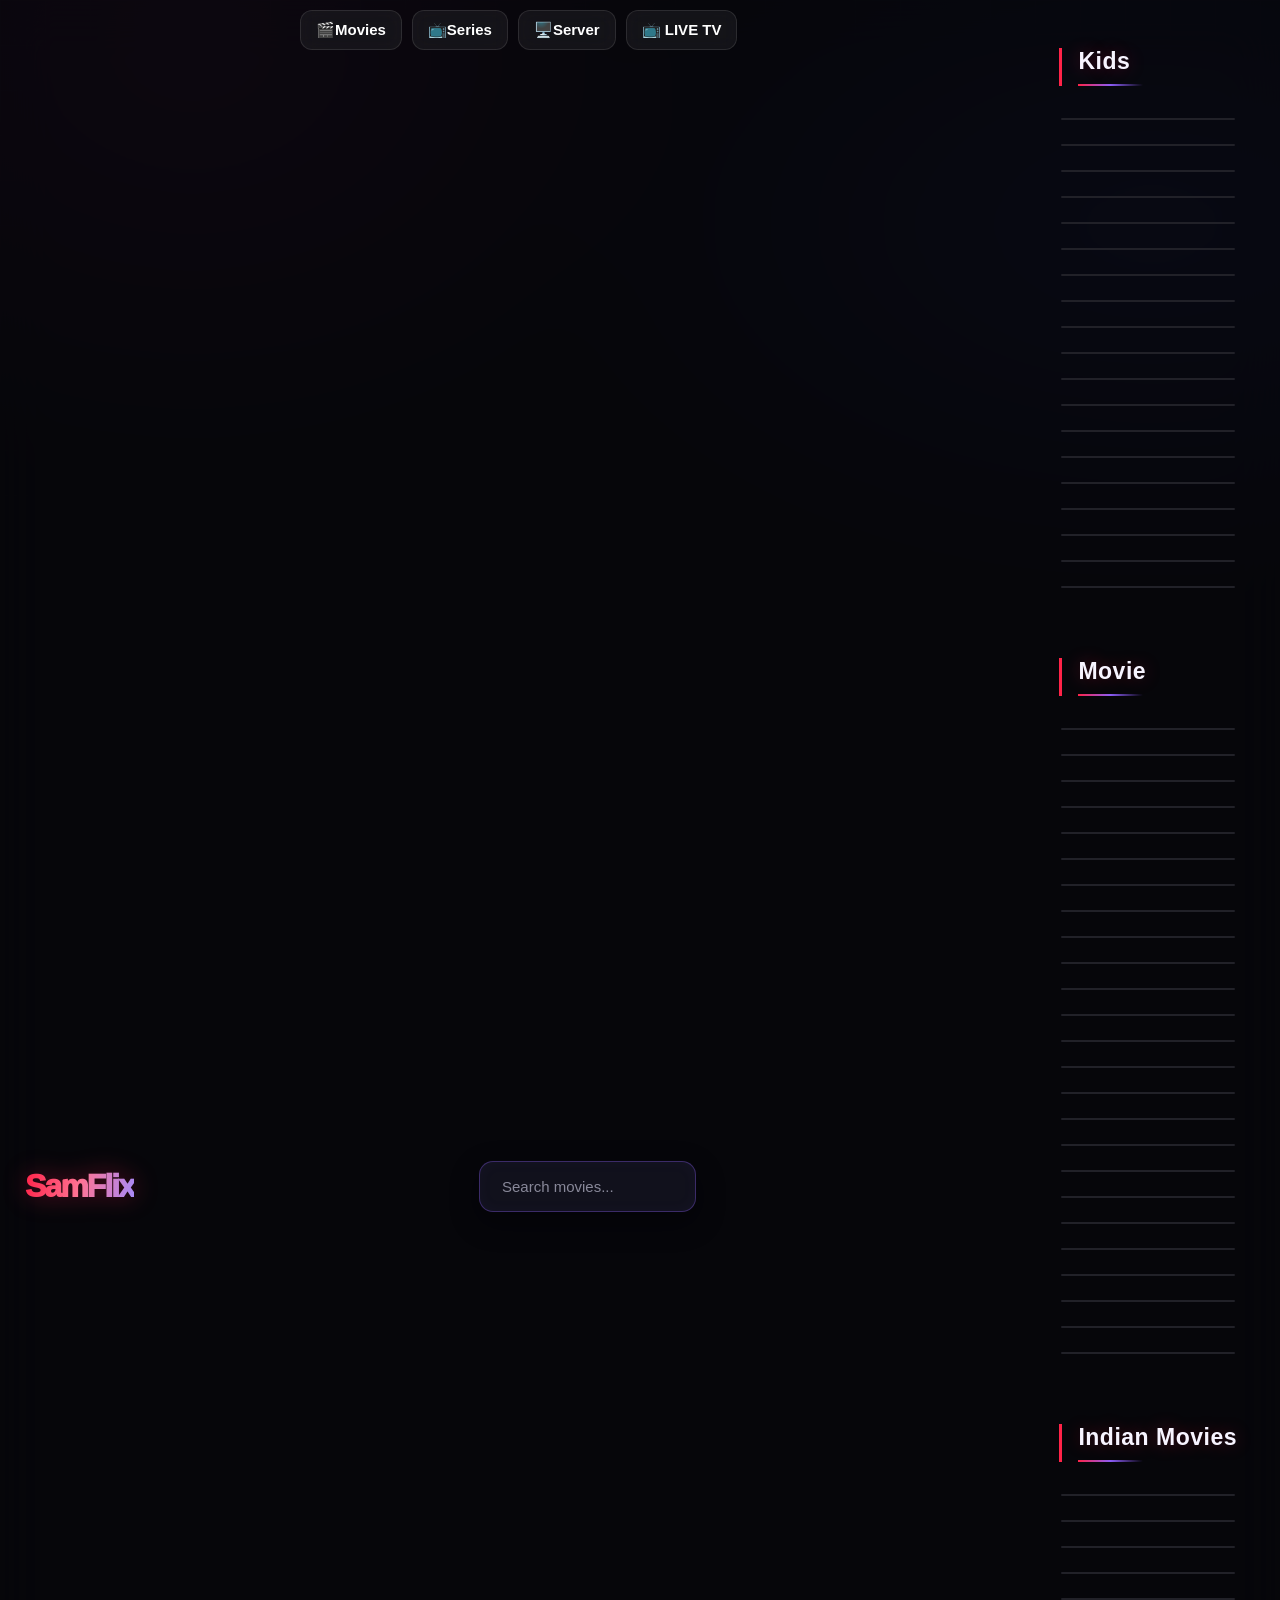
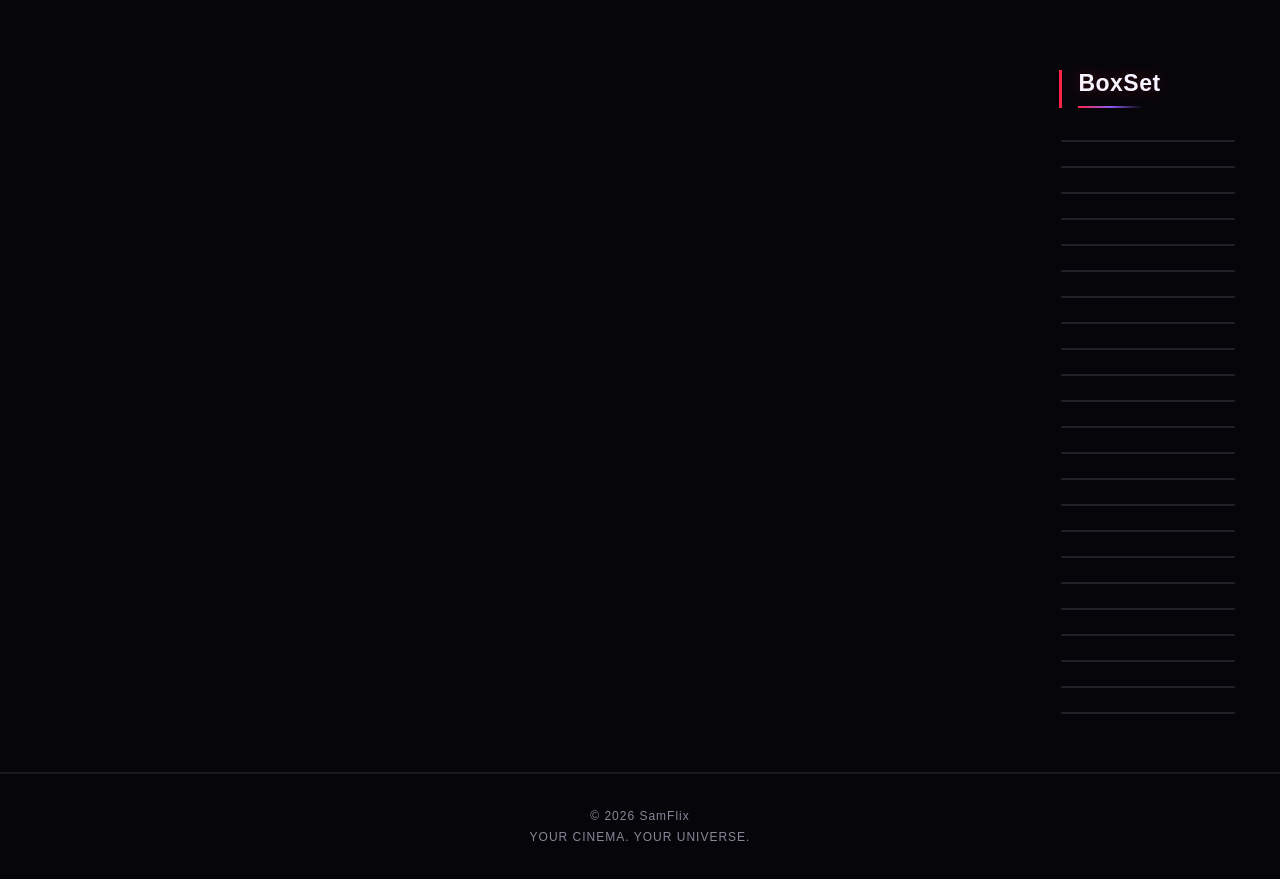
==== index.html @ 702080a3 "Update index.html" ====
<!DOCTYPE html>
<html lang="en">
<head>
    <meta charset="UTF-8">
    <meta name="viewport" content="width=device-width, initial-scale=1.0"> 

    <meta name="theme-color" content="#07070b">
    <meta name="description" content="SamFlix - Your cinematic entertainment experience.">

    <title>SamFlix | Cinema Nexus</title>

    <link rel="icon" type="image/svg+xml" href="favicon.svg">
    <link rel="stylesheet" href="style02.css">
  <script src="https://cdn.jsdelivr.net/npm/hls.js@latest"></script>
</head>

<body>

   <div class="navbar">
    <div class="logo">SamFlix</div>

        <div class="nav-links">

  <a href="https://isa-flix.github.io/samflix/" 
     title="Main SamFlix"
     >
     🎬Movies
  </a>

  <a href="https://isa-flix.github.io/samflix/newsam/" 
     title="NewSam">
     📺Series 
</a>  
            <a href="https://isa-flix.github.io/samflix/Oldsam/" 
           title="Server Stream">
           🖥️Server 
        </a>

            <a href="https://isa-flix.github.io/samflix/LiveTV/" 
           title="Live TV">
           📺 LIVE TV 
        </a>


    </div>

    

        <!-- SEARCH -->
        <section class="search-box" aria-label="Movie search">

            <input
                type="search"
                id="search"
                placeholder="Search movies..."
                autocomplete="off"
                aria-label="Search movies"
            >

        </section>


        <!-- MOVIE COLLECTIONS -->
        <section id="mainContainer" aria-label="Movie collections">

        </section>
</div>
    </main>


    <!-- VIDEO PLAYER -->
    <div id="player" role="dialog" aria-label="Video player" aria-modal="true">

        <button
            id="closeBtn"
            type="button"
            onclick="closePlayer()"
            aria-label="Close video player">
            ✖
        </button>

        <video
            id="videoPlayer"
            controls
            playsinline
            preload="metadata"
            style="display:none;">
        </video>

        <iframe
            id="frame"
            style="display:none;"
            allowfullscreen
            allow="autoplay; encrypted-media; picture-in-picture"
            referrerpolicy="strict-origin-when-cross-origin"
            title="Movie player">
        </iframe>

    </div>


    <!-- FOOTER -->
    <footer class="site-footer">
        <p>© <span id="footerYear">2026</span> SamFlix</p>
        <p>YOUR CINEMA. YOUR UNIVERSE.</p>
    </footer>


    <!-- JAVASCRIPT -->
    <script src="movies.js"></script>
    <script src="app.js"></script>

    <script>
        document.getElementById("footerYear").textContent =
            new Date().getFullYear();
    </script>

</body>
</html>
---- style02.css ----
/* ==========================================
   SAMFLIX // CINEMA NEXUS
   A distinctive futuristic cinema experience
========================================== */

:root {
    --void: #07070b;
    --panel: #101018;
    --red: #ff2348;
    --purple: #8b5cf6;
    --cyan: #35e5ff;
    --white: #f7f4ff;
    --muted: #888899;
}

* {
    box-sizing: border-box;
}

html {
    scroll-behavior: smooth;
}

body {
    margin: 0;
    font-family: Arial, sans-serif;
    color: var(--white);
    background:
        radial-gradient(ellipse at 15% 5%, #35102c 0%, transparent 35%),
        radial-gradient(ellipse at 90% 25%, #151d43 0%, transparent 38%),
        var(--void);
    background-attachment: fixed;
    min-height: 100vh;
    overflow-x: hidden;
}

/* AMBIENT BACKGROUND */

body::before {
    content: "";
    position: fixed;
    inset: 0;
    pointer-events: none;
    z-index: -1;

    background-image:
        linear-gradient(rgba(255,255,255,.018) 1px, transparent 1px),
        linear-gradient(90deg, rgba(255,255,255,.018) 1px, transparent 1px);

    background-size: 45px 45px;

    mask-image: linear-gradient(
        to bottom,
        black,
        transparent 85%
    );
}

/* NAVBAR */

.navbar {
    display: flex;
    justify-content: space-between;
    align-items: center;

    padding: 18px 25px;

    position: sticky;
    top: 0;
    z-index: 900;

    background: rgba(7,7,11,.85);

    backdrop-filter: blur(25px);
    -webkit-backdrop-filter: blur(25px);

    border-bottom: 1px solid rgba(255,255,255,.08);
}

/* LOGO */

.logo {
    font-size: 32px;
    font-weight: 1000;
    letter-spacing: -2px;

    background: linear-gradient(
        100deg,
        #ff2348,
        #ff7394,
        #a78bfa
    );

    background-clip: text;
    -webkit-background-clip: text;
    -webkit-text-fill-color: transparent;

    filter: drop-shadow(0 0 12px rgba(255,35,72,.35));

    cursor: pointer;
    transition: .3s;
}

.logo:hover {
    filter: drop-shadow(0 0 22px var(--red));
}

/* NAVIGATION BUTTONS */

.nav-links {
    position: fixed;
    top: 10px;
    left: 300px;

    display: flex;
    flex-wrap: wrap;
    gap: 10px;

    z-index: 9999;
}

.nav-links a {
    display: inline-flex;
    justify-content: center;
    align-items: center;

    padding: 10px 15px;

    background: rgba(255,255,255,.06);
    color: white;

    text-decoration: none;
    border-radius: 12px;

    border: 1px solid rgba(255,255,255,.1);

    font-size: 15px;
    font-weight: bold;

    backdrop-filter: blur(10px);

    transition: .3s ease;
}

.nav-links a:hover {
    background: linear-gradient(
        120deg,
        var(--red),
        var(--purple)
    );

    border-color: transparent;

    transform: translateY(-3px);

    box-shadow: 0 0 22px rgba(255,35,72,.4);
}


/* SEARCH */

.search-box {
    display: flex;
    justify-content: center;
    padding: 30px 15px;
}

.search-box input {
    width: min(480px, 92%);
    padding: 16px 22px;

    color: white;
    font-size: 15px;

    background: rgba(20,20,32,.85);

    border: 1px solid rgba(139,92,246,.35);
    border-radius: 14px;

    outline: none;

    box-shadow:
        0 10px 30px rgba(0,0,0,.3),
        inset 0 0 15px rgba(139,92,246,.04);

    transition: .3s ease;
}

.search-box input::placeholder {
    color: #888899;
}

.search-box input:focus {
    width: min(520px, 96%);

    border-color: var(--cyan);

    box-shadow:
        0 0 0 3px rgba(53,229,255,.08),
        0 0 30px rgba(53,229,255,.15);
}

/* SECTION HEADINGS */

h2 {
    position: relative;

    margin: 30px 18px 20px;
    padding-left: 16px;

    font-size: 23px;
    font-weight: 900;
    letter-spacing: .5px;

    border-left: 3px solid var(--red);

    text-shadow: 0 0 18px rgba(255,35,72,.3);
}

h2::after {
    content: "";
    display: block;

    width: 65px;
    height: 2px;

    margin-top: 9px;

    background: linear-gradient(
        90deg,
        var(--red),
        var(--purple),
        transparent
    );
}

/* MOVIE GRID */

.grid {
    display: grid;

    grid-template-columns:
        repeat(auto-fill, minmax(155px, 1fr));

    gap: 24px;

    padding: 12px 20px 40px;
}

/* MOVIE CARD */

.movie {
    position: relative;
    overflow: hidden;

    cursor: pointer;

    border-radius: 14px;

    background: var(--panel);

    border: 1px solid rgba(255,255,255,.07);

    transform: translateY(0);

    transition:
        transform .4s cubic-bezier(.2,.8,.2,1),
        border-color .4s,
        box-shadow .4s;
}

/* POSTER */

.movie img {
    display: block;

    width: 100%;
    aspect-ratio: 2 / 3;

    object-fit: cover;

    border-radius: 13px;

    transition:
        transform .6s cubic-bezier(.2,.8,.2,1),
        filter .4s;
}

/* CARD TITLE */

.movie .title {
    position: absolute;
    bottom: 0;
    left: 0;

    width: 100%;

    padding: 35px 9px 13px;

    font-size: 13px;
    font-weight: 800;
    text-align: center;

    color: white;

    background: linear-gradient(
        transparent,
        rgba(5,5,12,.98)
    );

    border-radius: 0 0 13px 13px;

    z-index: 2;
}

/* NEON HOVER */

.movie:hover {
    transform: translateY(-10px) scale(1.035);

    border-color: rgba(255,35,72,.8);

    box-shadow:
        0 0 0 1px rgba(255,35,72,.2),
        0 15px 35px rgba(255,35,72,.16),
        0 0 30px rgba(139,92,246,.12);
}

.movie:hover img {
    transform: scale(1.09);
    filter: saturate(1.2) brightness(1.08);
}

/* PLAYER */

#player {
    position: fixed;
    inset: 0;

    display: none;
    align-items: center;
    justify-content: center;

    z-index: 9999;

    background: rgba(4,4,9,.97);

    backdrop-filter: blur(20px);

    overflow: hidden;
}

#player::before {
    content: "";

    position: absolute;
    inset: 0;

    pointer-events: none;

    background:
        radial-gradient(
            ellipse at center,
            rgba(139,92,246,.12),
            transparent 65%
        );
}

#player video,
#player iframe {
    position: relative;

    width: 92%;
    height: 88%;

    border: 1px solid rgba(139,92,246,.3);
    border-radius: 16px;

    background: black;

    box-shadow:
        0 0 45px rgba(139,92,246,.12),
        0 0 80px rgba(255,35,72,.08);
}

/* CLOSE BUTTON */

#closeBtn {
    position: fixed;
    top: 18px;
    right: 22px;

    z-index: 10000;

    width: 48px;
    height: 48px;

    color: white;
    font-size: 23px;

    background: rgba(255,35,72,.15);

    border: 1px solid rgba(255,35,72,.5);
    border-radius: 14px;

    cursor: pointer;

    transition: .3s;
}

#closeBtn:hover {
    background: var(--red);

    transform: rotate(90deg);

    box-shadow: 0 0 25px rgba(255,35,72,.5);
}

/* LOADER */

.loader {
    width: 55px;
    height: 55px;

    border: 3px solid rgba(255,255,255,.1);
    border-top-color: var(--red);
    border-right-color: var(--purple);

    border-radius: 50%;

    animation: nexusSpin .8s linear infinite;
}

@keyframes nexusSpin {
    to {
        transform: rotate(360deg);
    }
}

/* MOVIE ENTRANCE */

@keyframes nexusEnter {
    from {
        opacity: 0;
        transform: translateY(20px) scale(.97);
    }

    to {
        opacity: 1;
        transform: translateY(0) scale(1);
    }
}

.movie {
    animation: nexusEnter .5s ease both;
}

/* MOBILE */

@media (max-width: 600px) {

    .navbar {
        padding: 13px 10px;
    }

    .logo {
        font-size: 24px;
    }

    .grid {
        grid-template-columns: repeat(2, minmax(0, 1fr));
        gap: 13px;
        padding: 10px 12px 30px;
    }

    h2 {
        font-size: 19px;
        margin: 23px 12px 15px;
    }

    .movie .title {
        font-size: 12px;
        padding: 25px 5px 10px;
    }

    .search-box {
        padding: 20px 10px;
    }

    #player video,
    #player iframe {
        width: 100%;
        height: 100%;
        border-radius: 0;
    }

    #closeBtn {
        width: 42px;
        height: 42px;
        top: 10px;
        right: 10px;
    }
}

/* TABLET */

@media (min-width: 601px) and (max-width: 950px) {
    .grid {
        grid-template-columns: repeat(4, minmax(0, 1fr));
    }
}

/* LARGE DISPLAY */

@media (min-width: 1400px) {
    .grid {
        grid-template-columns: repeat(7, minmax(0, 1fr));
    }
}

/* ACCESSIBILITY */

@media (prefers-reduced-motion: reduce) {
    *,
    *::before,
    *::after {
        animation-duration: .01ms !important;
        transition-duration: .01ms !important;
        scroll-behavior: auto !important;
    }
}


.site-footer {
    padding: 28px 15px;
    text-align: center;
    color: #888899;
    font-size: 12px;
    letter-spacing: 1px;
    border-top: 1px solid rgba(255,255,255,.08);
    background: rgba(7,7,11,.8);
}

.site-footer p {
    margin: 7px 0;
}

@media(max-width:600px) {

/* ==========================================
   MOVIE INFORMATION MODAL
========================================== */

.movie-info-modal {
    position: fixed;
    inset: 0;
    z-index: 10001;

    display: flex;
    align-items: center;
    justify-content: center;

    padding: 20px;

    background: rgba(0,0,0,.88);
    backdrop-filter: blur(15px);
}

.movie-info-content {
    position: relative;

    width: min(500px, 100%);
    padding: 35px;

    background: #101018;
    border: 1px solid rgba(139,92,246,.4);
    border-radius: 18px;

    box-shadow: 0 0 45px rgba(139,92,246,.2);
}

.movie-info-content h2 {
    margin: 10px 0 20px;
}

.movie-info-content p {
    color: #ccc;
    line-height: 1.8;
}

.movie-info-close {
    position: absolute;
    top: 12px;
    right: 12px;

    width: 38px;
    height: 38px;

    color: white;
    background: rgba(255,35,72,.2);
    border: 1px solid rgba(255,35,72,.5);
    border-radius: 9px;

    cursor: pointer;
}

.movie-info-close:hover {
    background: var(--red);
}

.movie-info-content .watch-btn {
    padding: 13px 22px;
    color: white;
    border-radius: 9px;
    cursor: pointer;
}

.back-btn {
    margin: 15px 20px;
    padding: 12px 20px;

    color: white;
    background: linear-gradient(120deg,#ff2348,#8b5cf6);

    border: none;
    border-radius: 9px;

    cursor: pointer;
    font-weight: bold;
}

.empty-message {
    padding: 35px 20px;
    text-align: center;
    color: var(--muted);
}

.player-error {
    position: relative;
    z-index: 2;
    color: white;
    padding: 25px;
    text-align: center;
}

.movie:focus-visible,
button:focus-visible {
    outline: 2px solid var(--cyan);
    outline-offset: 4px;
}

/* Movie cards should work well with keyboard navigation */
.movie:focus-visible {
    outline: 2px solid var(--cyan);
    outline-offset: 4px;
}

/* Prevent iframe/video overflow */
#player video,
#player iframe {
    max-width: 100%;
    max-height: 100%;
}

/* Prevent background scrolling while player is open */
body:has(#player[style*="display: flex"]) {
    overflow: hidden;
}

/* Better empty search result spacing */
.empty-message {
    min-height: 120px;
    display: flex;
    align-items: center;
    justify-content: center;
}

/* SamFlix Upgrade styles — append to the END of style02.css */
.sam-section { margin: 30px 0 42px; }
.sam-section > h2 { display:flex; align-items:center; gap:12px; margin:0 0 16px; font-size:clamp(1.1rem,2vw,1.55rem); }
.sam-count { display:inline-flex; align-items:center; justify-content:center; min-width:24px; padding:3px 8px; border:1px solid rgba(255,255,255,.12); border-radius:99px; color:#a9a9b6; font-size:.72rem; font-weight:600; }
.sam-row { position:relative; }
.sam-rail { display:flex; gap:16px; overflow-x:auto; padding:6px 4px 18px; scroll-snap-type:x mandatory; scrollbar-width:thin; scrollbar-color:#444 transparent; }
.sam-card { position:relative; overflow:hidden; cursor:pointer; isolation:isolate; outline:none; }
.sam-card.sam-compact { flex:0 0 clamp(145px,17vw,220px); scroll-snap-align:start; }
.sam-card img { display:block; width:100%; aspect-ratio:2/3; object-fit:cover; background:#1b1b24; transition:transform .35s ease,filter .35s ease; }
.sam-card:hover img,.sam-card:focus-visible img { transform:scale(1.045); filter:brightness(.78); }
.sam-card:focus-visible { outline:2px solid #00e5ff; outline-offset:3px; }
.sam-card-caption { padding:10px 4px 4px; }
.sam-card-title { font-weight:700; line-height:1.35; }
.sam-card-caption small { display:block; margin-top:4px; color:#a5a5b2; }
.sam-fav { position:absolute; top:10px; right:10px; width:36px; height:36px; border:1px solid rgba(255,255,255,.22); border-radius:50%; color:white; background:rgba(10,10,16,.75); backdrop-filter:blur(12px); font-size:19px; cursor:pointer; }
.sam-fav:hover { background:#e50914; }
.sam-progress { position:absolute; left:0; right:0; bottom:0; height:4px; background:rgba(255,255,255,.24); }
.sam-progress span { display:block; height:100%; background:#e50914; }
.sam-grid { display:grid; grid-template-columns:repeat(auto-fill,minmax(150px,1fr)); gap:22px 16px; }
.sam-empty { grid-column:1/-1; padding:38px 12px; color:#aaa; text-align:center; }
.sam-nav-action { margin-left:14px; border:1px solid rgba(255,255,255,.16); border-radius:999px; padding:9px 15px; color:#fff; background:rgba(255,255,255,.06); font:inherit; cursor:pointer; }
.sam-nav-action:hover { border-color:#e50914; background:rgba(229,9,20,.15); }
.sam-modal { position:fixed; z-index:10020; inset:0; display:grid; place-items:center; padding:20px; background:rgba(0,0,0,.78); backdrop-filter:blur(9px); }
.sam-modal-panel { position:relative; width:min(760px,100%); overflow:hidden; border:1px solid rgba(255,255,255,.1); border-radius:20px; background:#14141d; box-shadow:0 25px 90px #0009; }
.sam-modal-backdrop { min-height:260px; background-position:center 25%; background-size:cover; background-color:#20202b; }
.sam-modal-content { padding:26px clamp(20px,5vw,42px) 36px; }
.sam-modal-content h2 { margin:0 0 10px; font-size:clamp(1.7rem,5vw,2.7rem); }
.sam-modal-content p { color:#c3c3cd; line-height:1.65; }
.sam-modal-meta { color:#9292a2!important; font-size:.9rem; }
.sam-modal-close { position:absolute; z-index:2; top:14px; right:14px; width:42px; height:42px; border:0; border-radius:50%; color:#fff; background:#09090dcc; font-size:28px; cursor:pointer; }
.sam-modal-actions { display:flex; flex-wrap:wrap; gap:12px; margin-top:22px; }
.sam-primary,.sam-secondary { border:0; border-radius:8px; padding:12px 20px; font:inherit; font-weight:700; cursor:pointer; }
.sam-primary { color:#fff; background:#e50914; }
.sam-primary:hover { background:#b80710; }
.sam-secondary { color:#fff; background:#343440; }
.sam-toast { position:fixed; z-index:10040; bottom:26px; left:50%; transform:translate(-50%,20px); padding:12px 20px; border:1px solid #ffffff24; border-radius:999px; color:#fff; background:#24242e; box-shadow:0 10px 35px #0008; opacity:0; pointer-events:none; transition:opacity .2s,transform .2s; }
.sam-toast.is-visible { opacity:1; transform:translate(-50%,0); }
.sam-player-message { position:absolute; z-index:3; left:50%; top:50%; transform:translate(-50%,-50%); max-width:80%; padding:15px 20px; border-radius:12px; color:#fff; background:#171720; text-align:center; }
body.sam-modal-open,body.sam-player-open { overflow:hidden; }
#player video,#player iframe { max-width:100%; max-height:100%; }
@media(max-width:650px) {
  .sam-card.sam-compact { flex-basis:140px; }
  .sam-grid { grid-template-columns:repeat(2,minmax(0,1fr)); gap:16px 12px; }
  .sam-nav-action { margin:8px 0 0; }
  .sam-modal-backdrop { min-height:190px; }
  .sam-modal-content { padding:22px 20px 28px; }
}
@media(prefers-reduced-motion:reduce) {
  .sam-card img,.sam-toast { transition:none; }
}
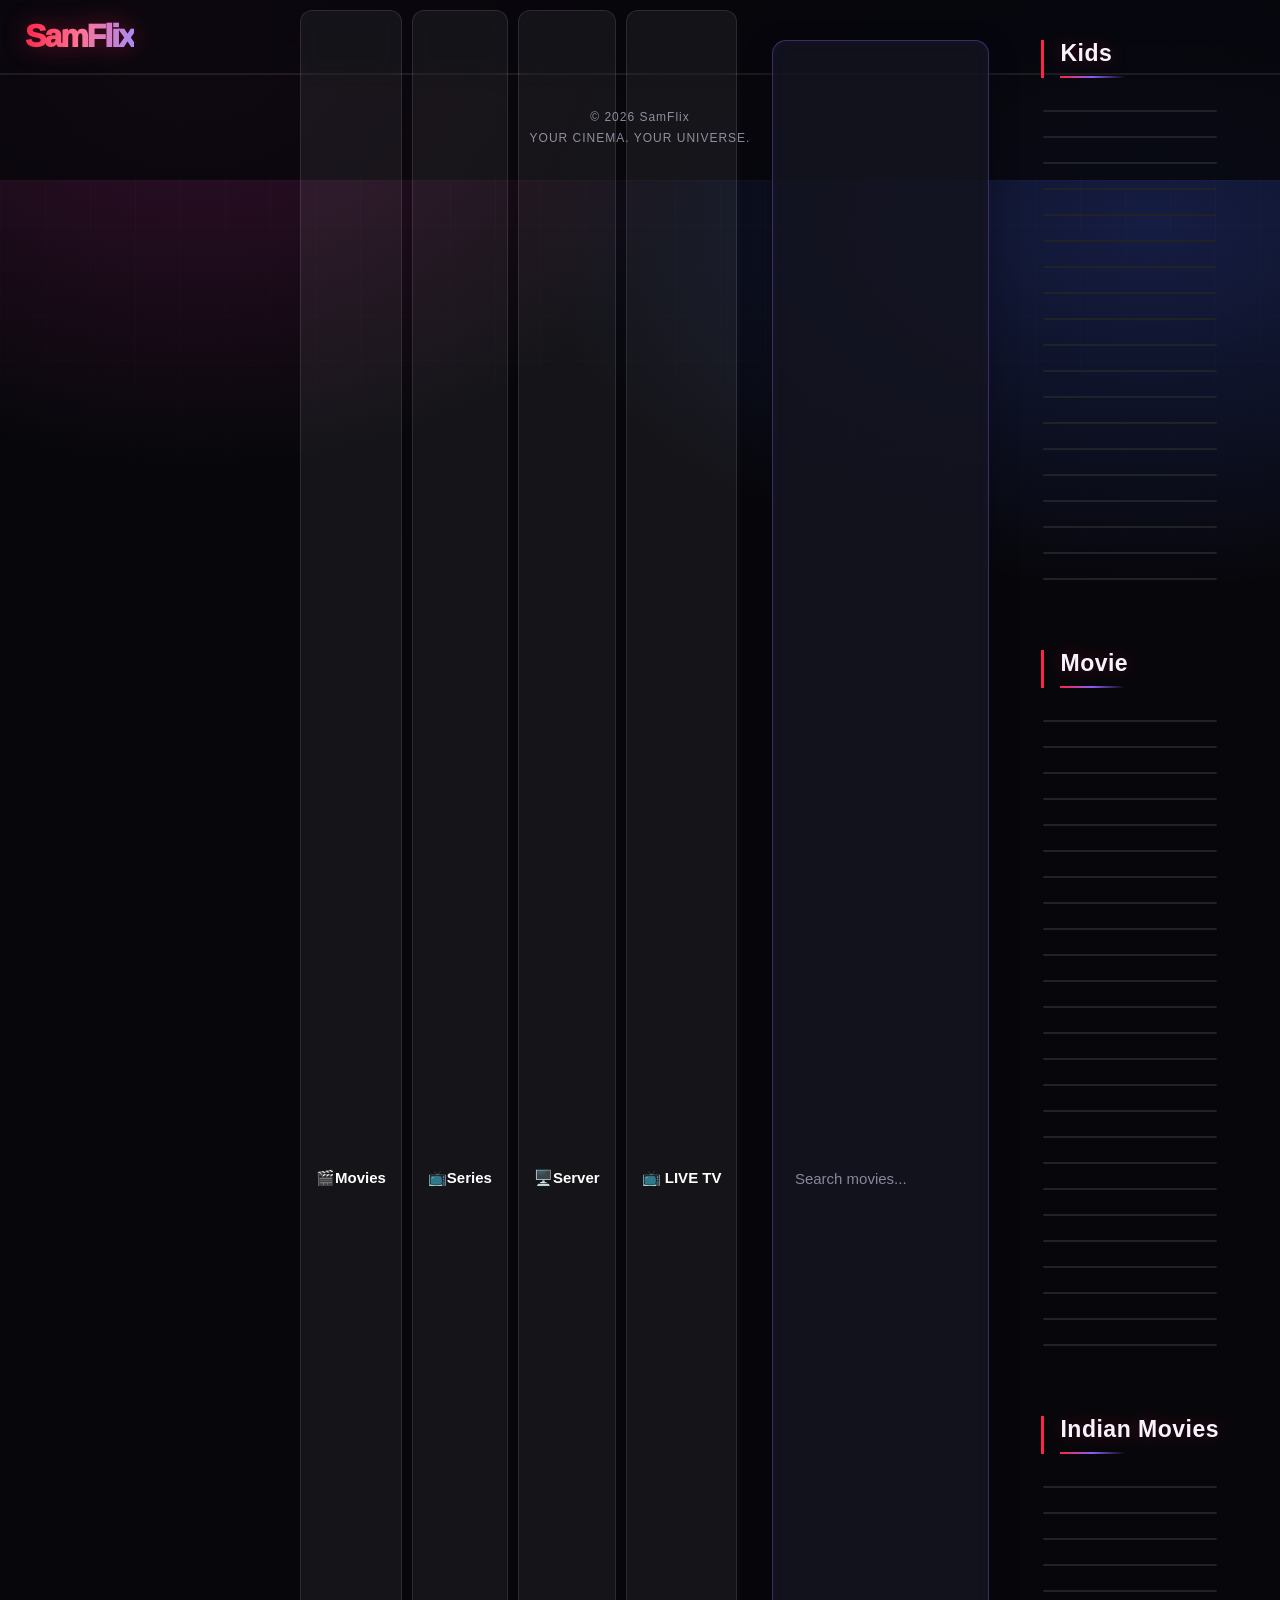
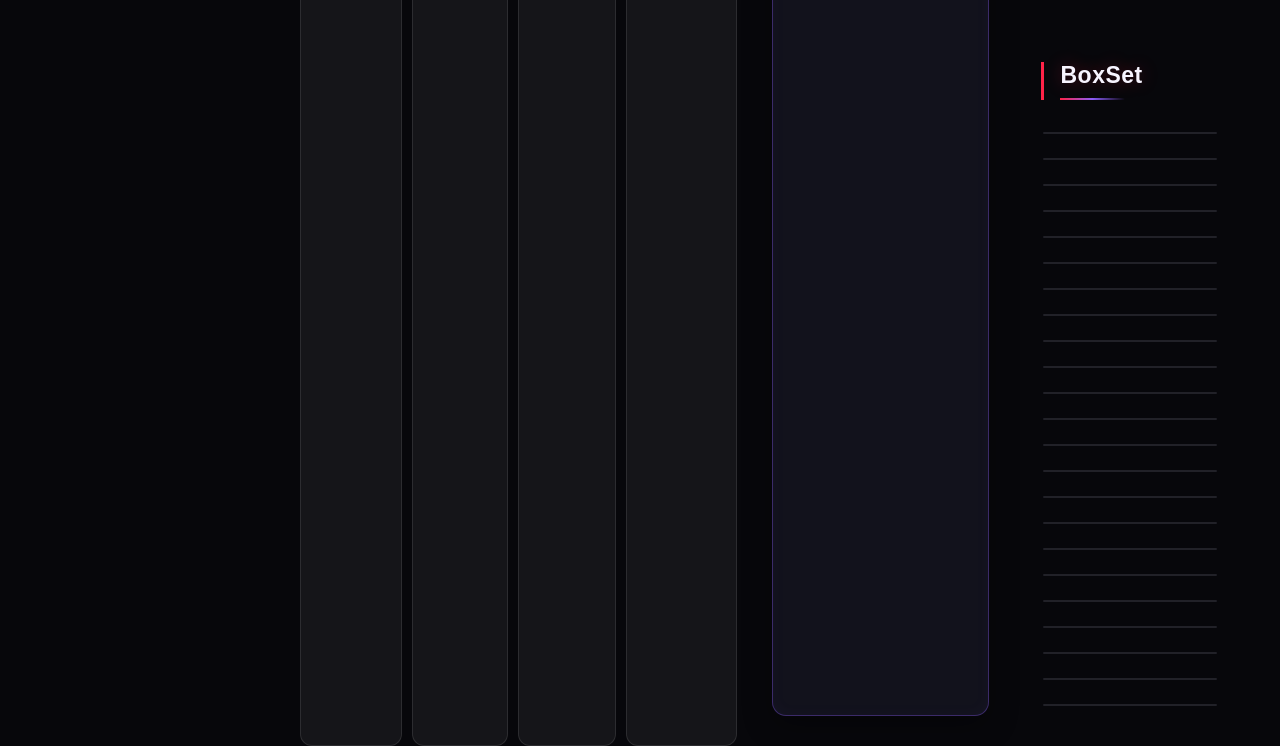
==== commit b4ec18df: "Update index.html" ====
--- a/index.html
+++ b/index.html
@@ -43,7 +43,7 @@
         </a>
 
 
-    </div>
+    
 
     
 
@@ -65,7 +65,7 @@
         <section id="mainContainer" aria-label="Movie collections">
 
         </section>
-</div>
+</div></div>
     </main>
 
 
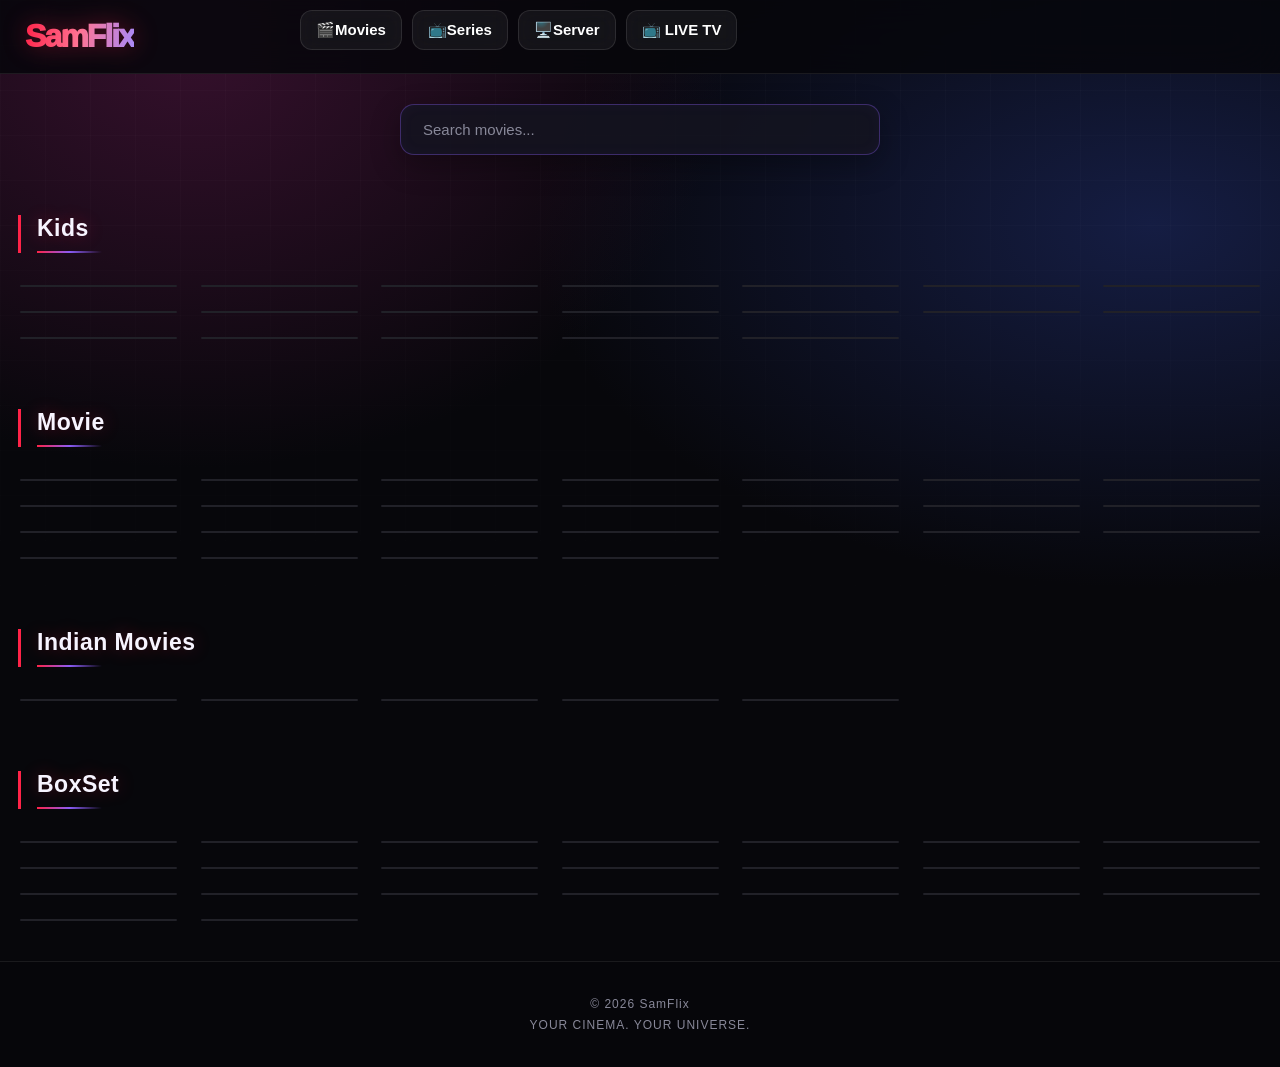
==== commit 5f03be8d: "Update index.html" ====
--- a/index.html
+++ b/index.html
@@ -43,7 +43,7 @@
         </a>
 
 
-    
+        </div></div>    
 
     
 
@@ -65,7 +65,7 @@
         <section id="mainContainer" aria-label="Movie collections">
 
         </section>
-</div></div>
+
     </main>
 
 
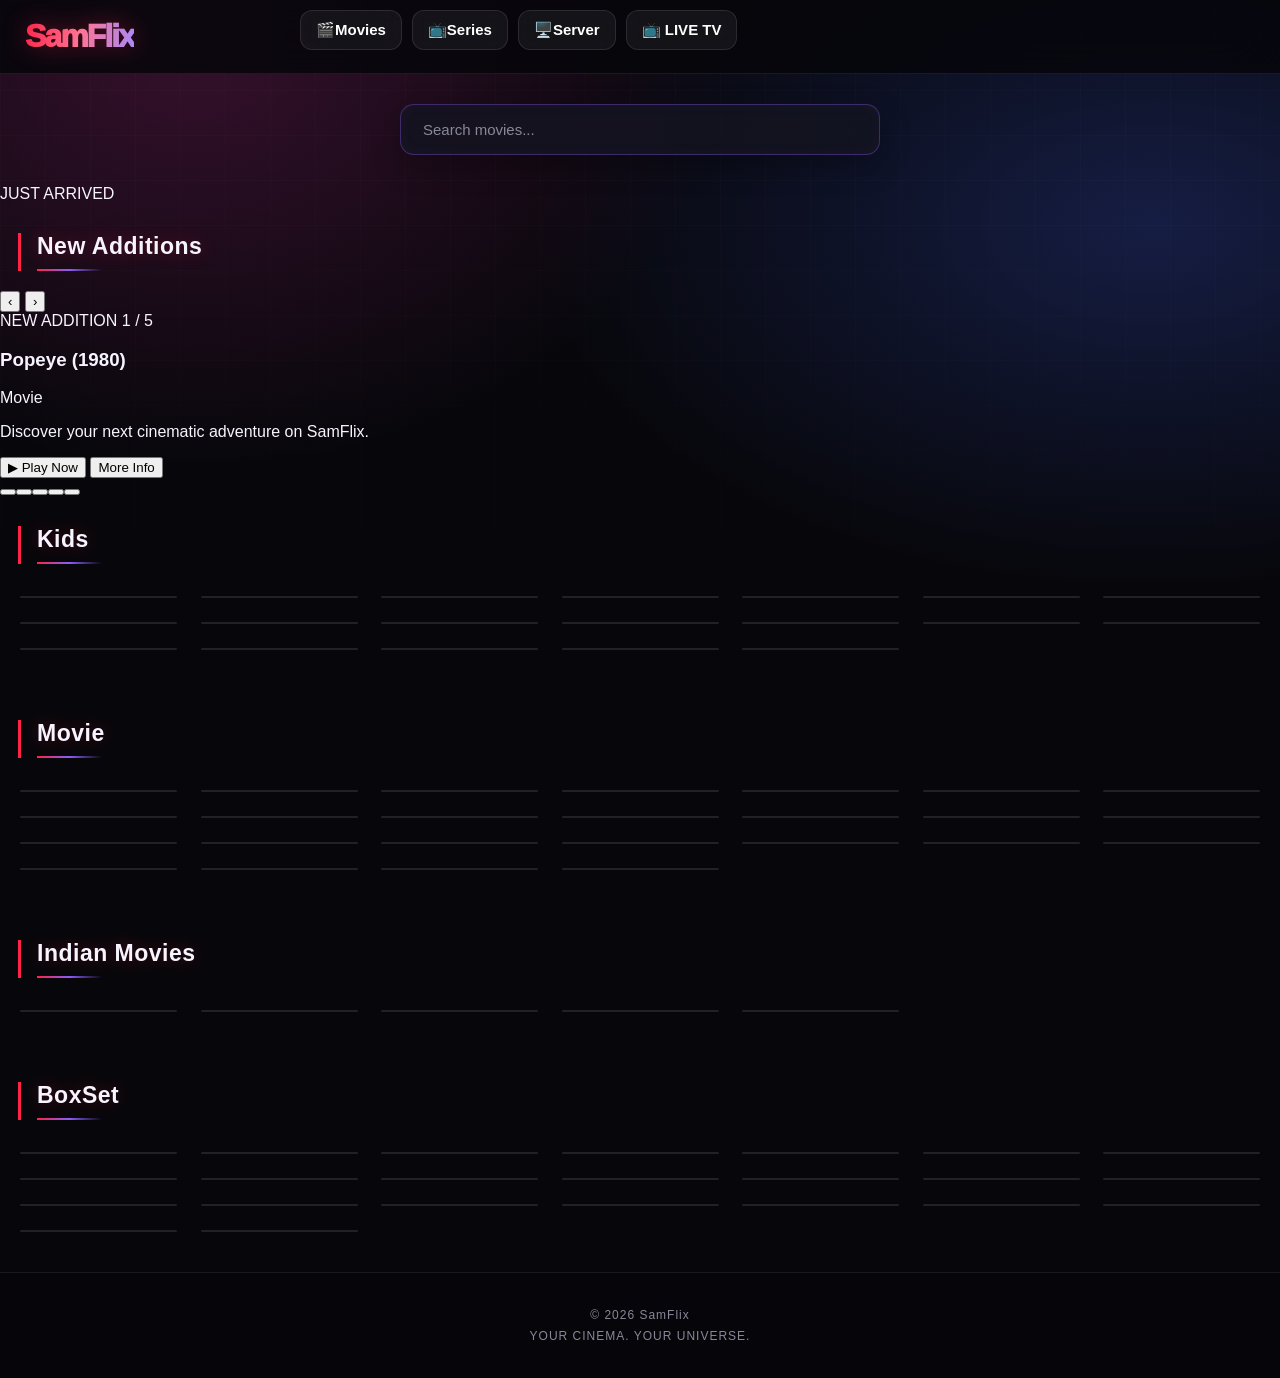
==== commit 9bd9e791: "Update index.html" ====
--- a/index.html
+++ b/index.html
@@ -109,7 +109,7 @@
 
     <!-- JAVASCRIPT -->
     <script src="movies.js"></script>
-    <script src="app.js"></script>
+    <script src="app2.js"></script>
 
     <script>
         document.getElementById("footerYear").textContent =
--- a/style02.css
+++ b/style02.css
@@ -726,3 +726,170 @@
 @media(prefers-reduced-motion:reduce) {
   .sam-card img,.sam-toast { transition:none; }
 }
+   /* ---------------- NEW ADDITIONS CAROUSEL ---------------- */
+
+.new-additions {
+    position: relative;
+    margin: 25px 0 40px;
+    padding: 0 4%;
+    color: #fff;
+}
+
+.new-additions-heading {
+    display: flex;
+    align-items: center;
+    justify-content: space-between;
+    margin-bottom: 16px;
+}
+
+.new-additions-heading h2 {
+    margin: 5px 0;
+    font-size: clamp(24px, 3vw, 36px);
+}
+
+.new-additions-label {
+    color: #e50914;
+    font-size: 12px;
+    font-weight: 800;
+    letter-spacing: 3px;
+}
+
+.new-additions-controls {
+    display: flex;
+    gap: 10px;
+}
+
+.new-additions-controls button {
+    width: 42px;
+    height: 42px;
+    border: 1px solid #444;
+    border-radius: 50%;
+    background: #15151b;
+    color: white;
+    font-size: 28px;
+    cursor: pointer;
+    transition: 0.2s;
+}
+
+.new-additions-controls button:hover {
+    background: #e50914;
+    border-color: #e50914;
+}
+
+.addition-stage {
+    position: relative;
+    min-height: 390px;
+    overflow: hidden;
+    border-radius: 18px;
+    background: #111;
+    display: flex;
+    align-items: center;
+}
+
+.addition-backdrop {
+    position: absolute;
+    inset: 0;
+    background-size: cover;
+    background-position: center 25%;
+    opacity: 0.65;
+    transition: background-image 0.3s ease;
+}
+
+.addition-content {
+    position: relative;
+    z-index: 2;
+    width: min(650px, 90%);
+    padding: 45px;
+}
+
+.addition-number {
+    color: #e50914;
+    font-size: 12px;
+    font-weight: 800;
+    letter-spacing: 2px;
+}
+
+.addition-title {
+    margin: 12px 0;
+    font-size: clamp(30px, 5vw, 58px);
+    font-weight: 900;
+    line-height: 1.05;
+}
+
+.addition-meta {
+    color: #ddd;
+    font-size: 14px;
+}
+
+.addition-description {
+    max-width: 550px;
+    color: #ccc;
+    line-height: 1.6;
+    display: -webkit-box;
+    -webkit-line-clamp: 3;
+    -webkit-box-orient: vertical;
+    overflow: hidden;
+}
+
+.addition-buttons {
+    display: flex;
+    flex-wrap: wrap;
+    gap: 12px;
+    margin-top: 22px;
+}
+
+.addition-buttons button {
+    padding: 13px 22px;
+    border: 0;
+    border-radius: 7px;
+    font-weight: 700;
+    cursor: pointer;
+}
+
+.addition-play {
+    background: #e50914;
+    color: white;
+}
+
+.addition-info {
+    background: rgba(255,255,255,0.15);
+    color: white;
+    backdrop-filter: blur(8px);
+}
+
+.addition-dots {
+    display: flex;
+    justify-content: center;
+    gap: 8px;
+    margin-top: 15px;
+}
+
+.addition-dot {
+    width: 9px;
+    height: 9px;
+    padding: 0;
+    border: 0;
+    border-radius: 50%;
+    background: #555;
+    cursor: pointer;
+}
+
+.addition-dot.active {
+    width: 25px;
+    border-radius: 10px;
+    background: #e50914;
+}
+
+@media (max-width: 600px) {
+    .addition-stage {
+        min-height: 350px;
+    }
+
+    .addition-content {
+        padding: 25px;
+    }
+
+    .addition-description {
+        font-size: 14px;
+    }
+}
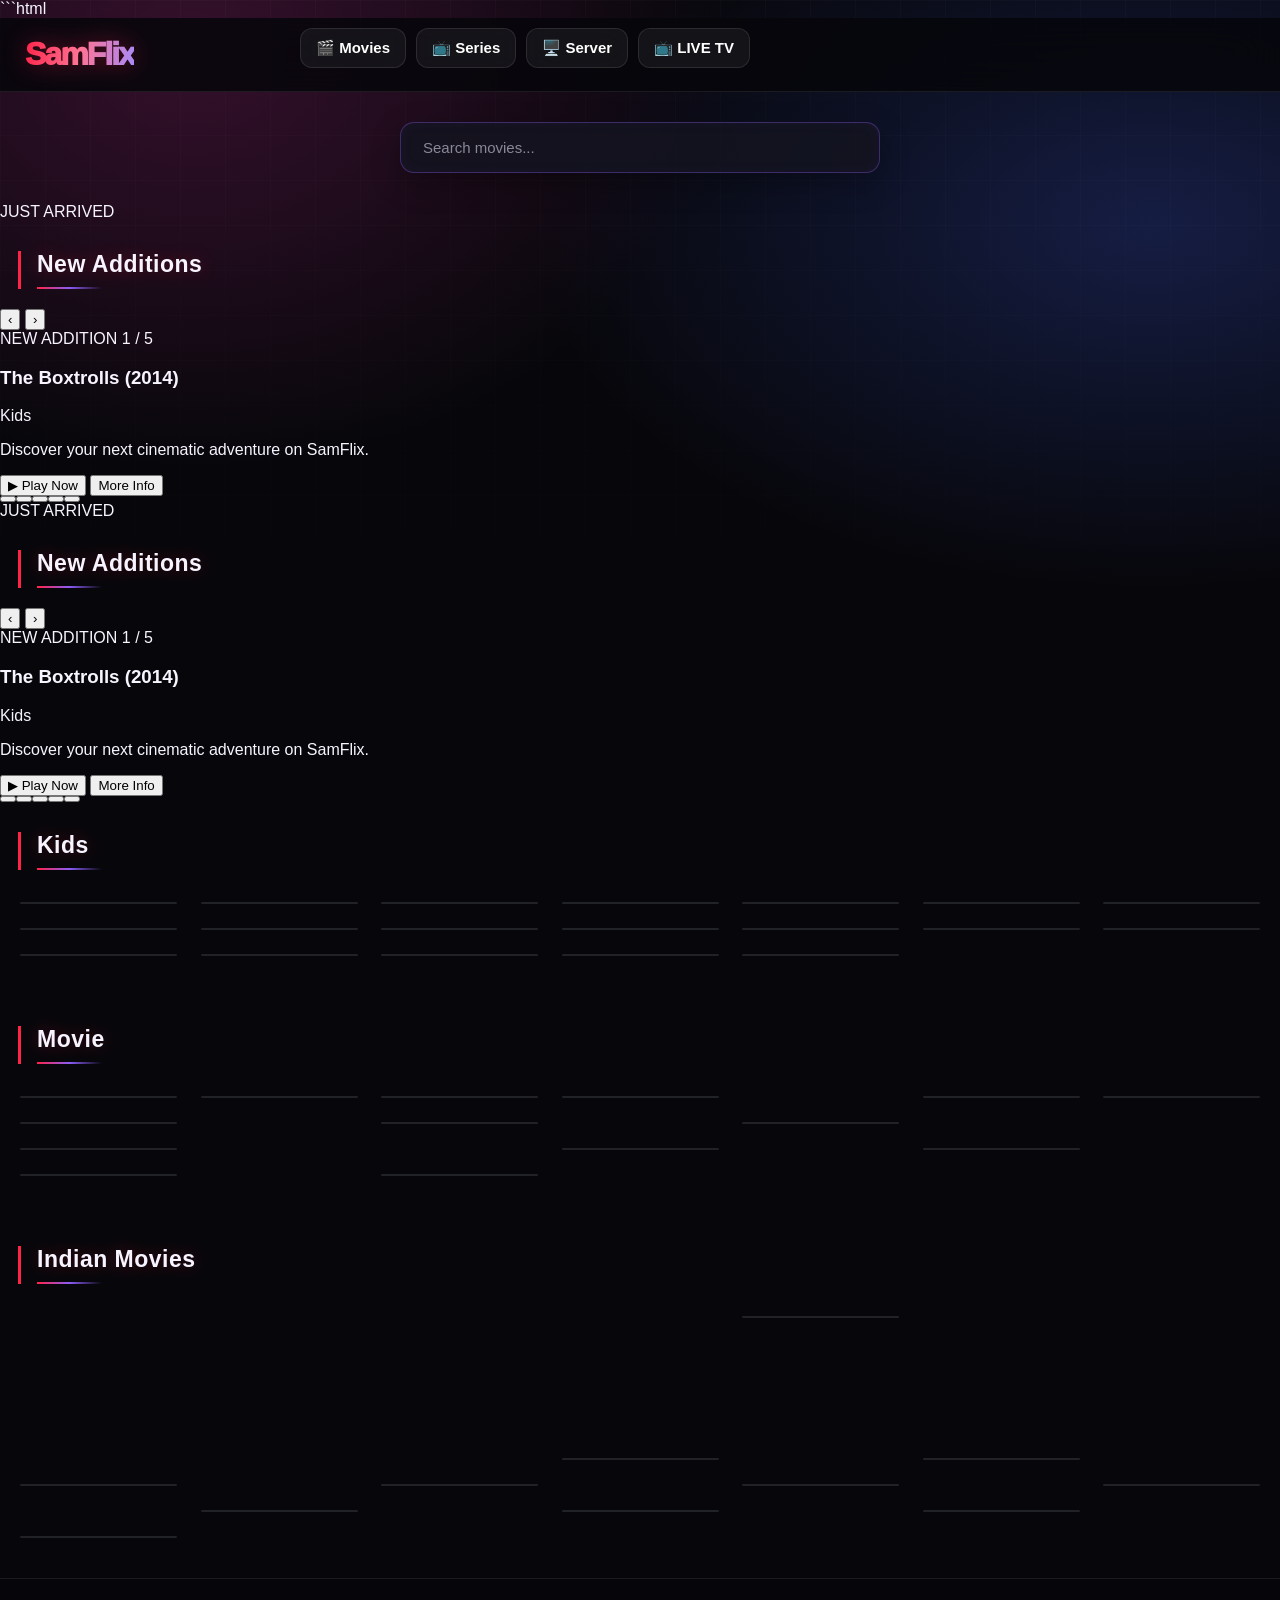
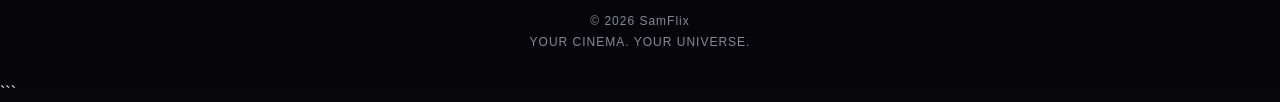
==== commit 7edbfe77: "Update index.html" ====
--- a/index.html
+++ b/index.html
@@ -1,9 +1,9 @@
-
+```html
 <!DOCTYPE html>
 <html lang="en">
 <head>
     <meta charset="UTF-8">
-    <meta name="viewport" content="width=device-width, initial-scale=1.0"> 
+    <meta name="viewport" content="width=device-width, initial-scale=1.0">
 
     <meta name="theme-color" content="#07070b">
     <meta name="description" content="SamFlix - Your cinematic entertainment experience.">
@@ -12,44 +12,45 @@
 
     <link rel="icon" type="image/svg+xml" href="favicon.svg">
     <link rel="stylesheet" href="style02.css">
-  <script src="https://cdn.jsdelivr.net/npm/hls.js@latest"></script>
+
+    <!-- HLS Streaming Support -->
+    <script src="https://cdn.jsdelivr.net/npm/hls.js@latest"></script>
 </head>
 
 <body>
 
-   <div class="navbar">
-    <div class="logo">SamFlix</div>
+    <!-- NAVIGATION -->
+    <header class="navbar">
+        <div class="logo">SamFlix</div>
 
-        <div class="nav-links">
+        <nav class="nav-links" aria-label="Main navigation">
+            <a href="https://isa-flix.github.io/samflix/"
+               title="Main SamFlix">
+                🎬 Movies
+            </a>
 
-  <a href="https://isa-flix.github.io/samflix/" 
-     title="Main SamFlix"
-     >
-     🎬Movies
-  </a>
+            <a href="https://isa-flix.github.io/samflix/newsam/"
+               title="NewSam">
+                📺 Series
+            </a>
 
-  <a href="https://isa-flix.github.io/samflix/newsam/" 
-     title="NewSam">
-     📺Series 
-</a>  
-            <a href="https://isa-flix.github.io/samflix/Oldsam/" 
-           title="Server Stream">
-           🖥️Server 
-        </a>
+            <a href="https://isa-flix.github.io/samflix/Oldsam/"
+               title="Server Stream">
+                🖥️ Server
+            </a>
 
-            <a href="https://isa-flix.github.io/samflix/LiveTV/" 
-           title="Live TV">
-           📺 LIVE TV 
-        </a>
+            <a href="https://isa-flix.github.io/samflix/LiveTV/"
+               title="Live TV">
+                📺 LIVE TV
+            </a>
+        </nav>
+    </header>
 
-
-        </div></div>    
-
-    
+    <!-- MAIN CONTENT -->
+    <main id="mainContent">
 
         <!-- SEARCH -->
         <section class="search-box" aria-label="Movie search">
-
             <input
                 type="search"
                 id="search"
@@ -57,26 +58,34 @@
                 autocomplete="off"
                 aria-label="Search movies"
             >
-
         </section>
 
+        <!--
+            New Additions carousel is inserted here automatically
+            by app2.js, before the movie collections.
+        -->
 
         <!-- MOVIE COLLECTIONS -->
-        <section id="mainContainer" aria-label="Movie collections">
-
+        <section
+            id="mainContainer"
+            aria-label="Movie collections">
         </section>
 
     </main>
 
-
     <!-- VIDEO PLAYER -->
-    <div id="player" role="dialog" aria-label="Video player" aria-modal="true">
+    <div
+        id="player"
+        role="dialog"
+        aria-label="Video player"
+        aria-modal="true"
+    >
 
         <button
             id="closeBtn"
             type="button"
-            onclick="closePlayer()"
-            aria-label="Close video player">
+            aria-label="Close video player"
+        >
             ✖
         </button>
 
@@ -85,8 +94,8 @@
             controls
             playsinline
             preload="metadata"
-            style="display:none;">
-        </video>
+            style="display:none;"
+        ></video>
 
         <iframe
             id="frame"
@@ -94,11 +103,10 @@
             allowfullscreen
             allow="autoplay; encrypted-media; picture-in-picture"
             referrerpolicy="strict-origin-when-cross-origin"
-            title="Movie player">
-        </iframe>
+            title="Movie player"
+        ></iframe>
 
     </div>
-
 
     <!-- FOOTER -->
     <footer class="site-footer">
@@ -106,11 +114,11 @@
         <p>YOUR CINEMA. YOUR UNIVERSE.</p>
     </footer>
 
-
     <!-- JAVASCRIPT -->
     <script src="movies.js"></script>
     <script src="app2.js"></script>
 
+    <!-- AUTOMATIC FOOTER YEAR -->
     <script>
         document.getElementById("footerYear").textContent =
             new Date().getFullYear();
@@ -118,3 +126,4 @@
 
 </body>
 </html>
+```
--- a/style02.css
+++ b/style02.css
@@ -789,12 +789,34 @@
 .addition-backdrop {
     position: absolute;
     inset: 0;
-    background-size: cover;
-    background-position: center 25%;
+    width: 100%;
+    height: 100%;
+    object-fit: cover;
+    object-position: center 25%;
     opacity: 0.65;
-    transition: background-image 0.3s ease;
-}
-
+    z-index: 0;
+}
+
+/* Dark gradient over the image for readable text */
+.addition-stage::after {
+    content: "";
+    position: absolute;
+    inset: 0;
+    z-index: 1;
+    pointer-events: none;
+    background: linear-gradient(
+        90deg,
+        #07070b 0%,
+        rgba(7, 7, 11, 0.85) 35%,
+        rgba(7, 7, 11, 0.25) 100%
+    );
+}
+
+/* Keep carousel text and buttons above the image */
+.addition-content {
+    position: relative;
+    z-index: 2;
+}
 .addition-content {
     position: relative;
     z-index: 2;
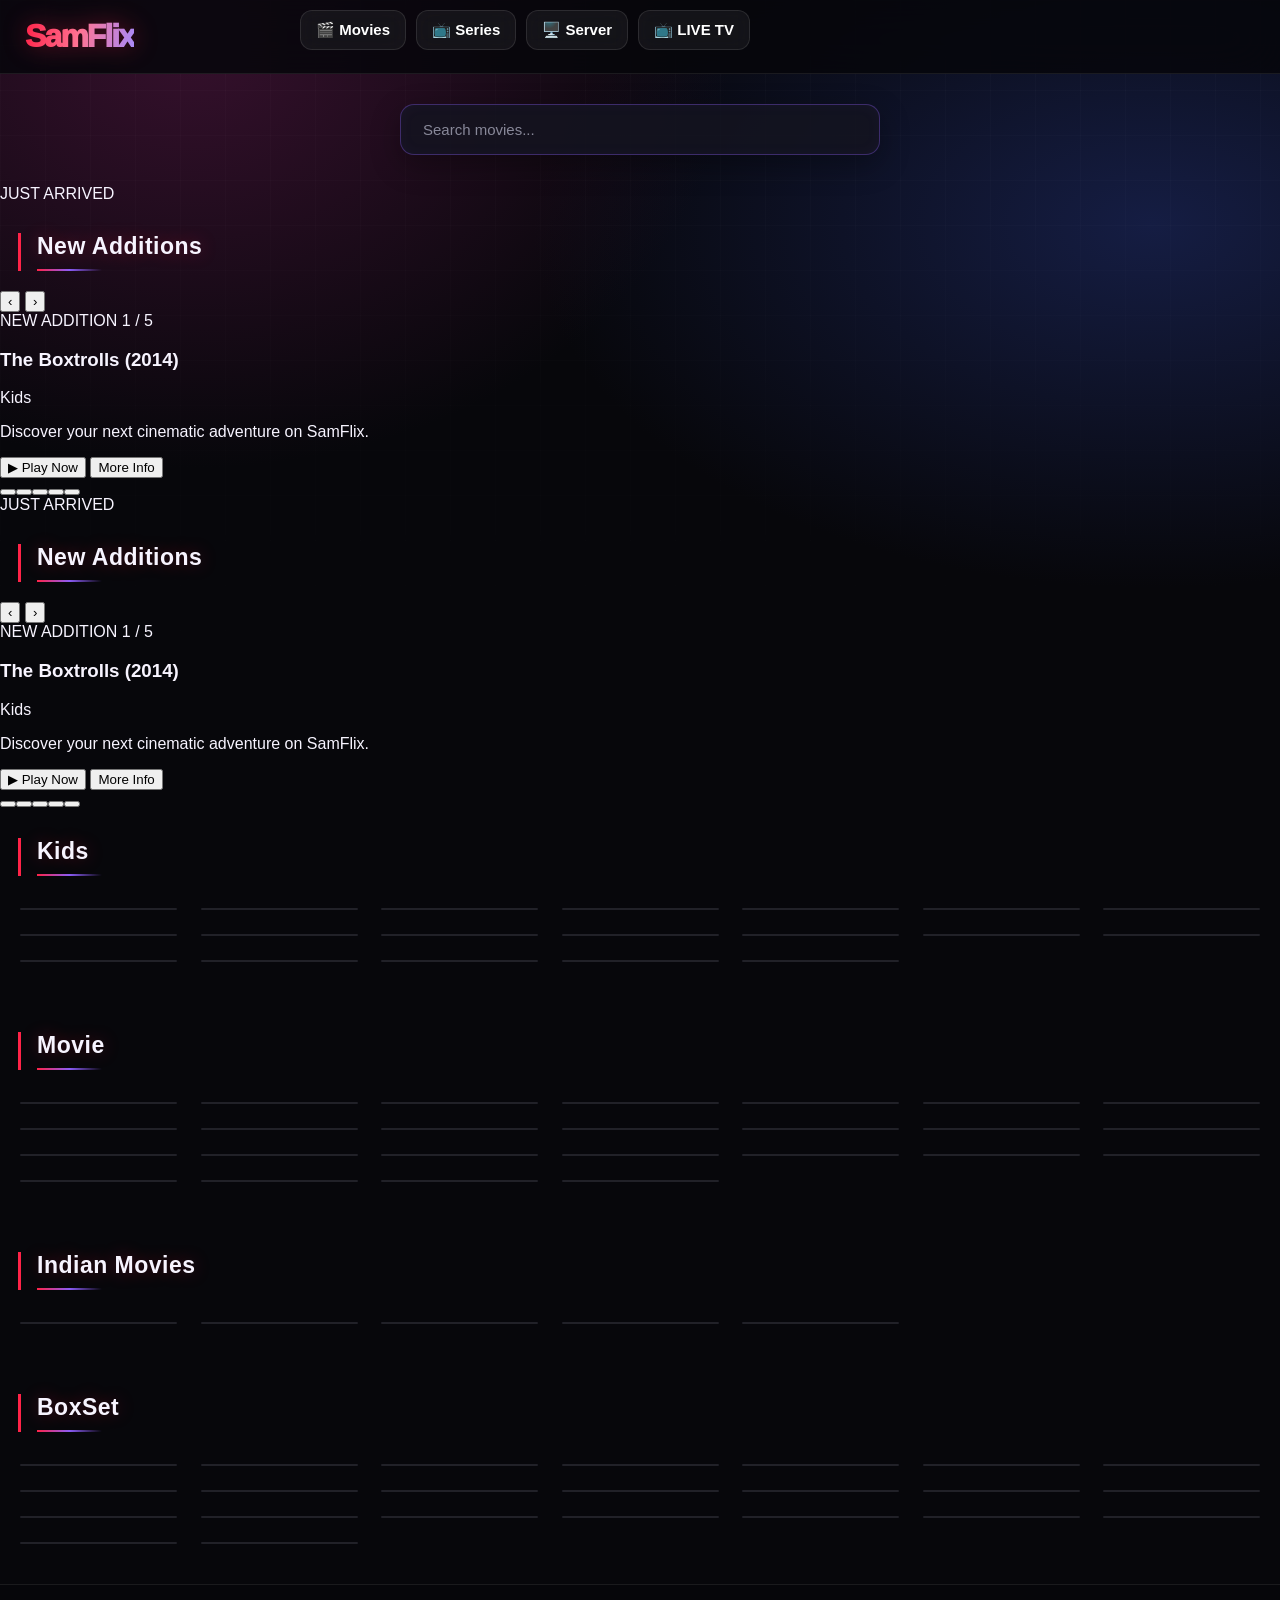
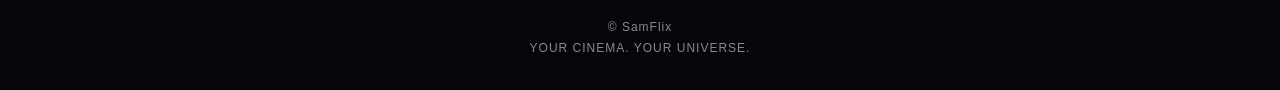
==== commit 546caeb5: "Update index.html" ====
--- a/index.html
+++ b/index.html
@@ -1,129 +1,63 @@
-```html
 <!DOCTYPE html>
 <html lang="en">
 <head>
     <meta charset="UTF-8">
-    <meta name="viewport" content="width=device-width, initial-scale=1.0">
-
+    <meta name="viewport" content="width=device-width, initial-scale=1">
     <meta name="theme-color" content="#07070b">
     <meta name="description" content="SamFlix - Your cinematic entertainment experience.">
-
     <title>SamFlix | Cinema Nexus</title>
-
     <link rel="icon" type="image/svg+xml" href="favicon.svg">
     <link rel="stylesheet" href="style02.css">
-
-    <!-- HLS Streaming Support -->
-    <script src="https://cdn.jsdelivr.net/npm/hls.js@latest"></script>
+    <script src="https://cdn.jsdelivr.net/npm/hls.js@latest" defer></script>
+    <script src="movies.js" defer></script>
+    <script src="app2.js" defer></script>
 </head>
-
 <body>
-
-    <!-- NAVIGATION -->
     <header class="navbar">
-        <div class="logo">SamFlix</div>
-
+        <a class="logo" href="https://isa-flix.github.io/samflix/" aria-label="SamFlix home">SamFlix</a>
         <nav class="nav-links" aria-label="Main navigation">
-            <a href="https://isa-flix.github.io/samflix/"
-               title="Main SamFlix">
-                🎬 Movies
-            </a>
-
-            <a href="https://isa-flix.github.io/samflix/newsam/"
-               title="NewSam">
-                📺 Series
-            </a>
-
-            <a href="https://isa-flix.github.io/samflix/Oldsam/"
-               title="Server Stream">
-                🖥️ Server
-            </a>
-
-            <a href="https://isa-flix.github.io/samflix/LiveTV/"
-               title="Live TV">
-                📺 LIVE TV
-            </a>
+            <a href="https://isa-flix.github.io/samflix/" title="Main SamFlix">🎬 Movies</a>
+            <a href="https://isa-flix.github.io/samflix/newsam/" title="NewSam">📺 Series</a>
+            <a href="https://isa-flix.github.io/samflix/Oldsam/" title="Server Stream">🖥️ Server</a>
+            <a href="https://isa-flix.github.io/samflix/LiveTV/" title="Live TV">📺 LIVE TV</a>
         </nav>
     </header>
 
-    <!-- MAIN CONTENT -->
     <main id="mainContent">
-
-        <!-- SEARCH -->
         <section class="search-box" aria-label="Movie search">
-            <input
-                type="search"
-                id="search"
-                placeholder="Search movies..."
-                autocomplete="off"
-                aria-label="Search movies"
-            >
+            <input id="search" type="search" placeholder="Search movies..." autocomplete="off"
+                   aria-label="Search movies">
         </section>
 
-        <!--
-            New Additions carousel is inserted here automatically
-            by app2.js, before the movie collections.
-        -->
-
-        <!-- MOVIE COLLECTIONS -->
-        <section
-            id="mainContainer"
-            aria-label="Movie collections">
+        <section id="hero" class="hero" aria-label="Featured movie" hidden>
+            <div id="heroBackground" class="hero-background"></div>
+            <div class="hero-content">
+                <div id="heroMeta" class="hero-meta"></div>
+                <h1 id="heroTitle">Featured Movie</h1>
+                <p id="heroDescription"></p>
+                <div class="hero-actions">
+                    <button id="heroWatch" type="button">▶ Watch Now</button>
+                    <button id="heroInfo" type="button">More Info</button>
+                </div>
+            </div>
         </section>
 
+        <section id="newAdditionsMount" aria-label="New additions"></section>
+        <section id="mainContainer" aria-label="Movie collections"></section>
     </main>
 
-    <!-- VIDEO PLAYER -->
-    <div
-        id="player"
-        role="dialog"
-        aria-label="Video player"
-        aria-modal="true"
-    >
-
-        <button
-            id="closeBtn"
-            type="button"
-            aria-label="Close video player"
-        >
-            ✖
-        </button>
-
-        <video
-            id="videoPlayer"
-            controls
-            playsinline
-            preload="metadata"
-            style="display:none;"
-        ></video>
-
-        <iframe
-            id="frame"
-            style="display:none;"
-            allowfullscreen
-            allow="autoplay; encrypted-media; picture-in-picture"
-            referrerpolicy="strict-origin-when-cross-origin"
-            title="Movie player"
-        ></iframe>
-
+    <div id="player" role="dialog" aria-label="Video player" aria-modal="true" hidden>
+        <button id="closeBtn" type="button" aria-label="Close video player">✖</button>
+        <video id="videoPlayer" controls playsinline preload="metadata" hidden></video>
+        <iframe id="frame" hidden allowfullscreen
+                allow="autoplay; encrypted-media; picture-in-picture"
+                referrerpolicy="strict-origin-when-cross-origin"
+                title="Movie player"></iframe>
     </div>
 
-    <!-- FOOTER -->
     <footer class="site-footer">
-        <p>© <span id="footerYear">2026</span> SamFlix</p>
+        <p>© <span id="footerYear"></span> SamFlix</p>
         <p>YOUR CINEMA. YOUR UNIVERSE.</p>
     </footer>
-
-    <!-- JAVASCRIPT -->
-    <script src="movies.js"></script>
-    <script src="app2.js"></script>
-
-    <!-- AUTOMATIC FOOTER YEAR -->
-    <script>
-        document.getElementById("footerYear").textContent =
-            new Date().getFullYear();
-    </script>
-
 </body>
 </html>
-```
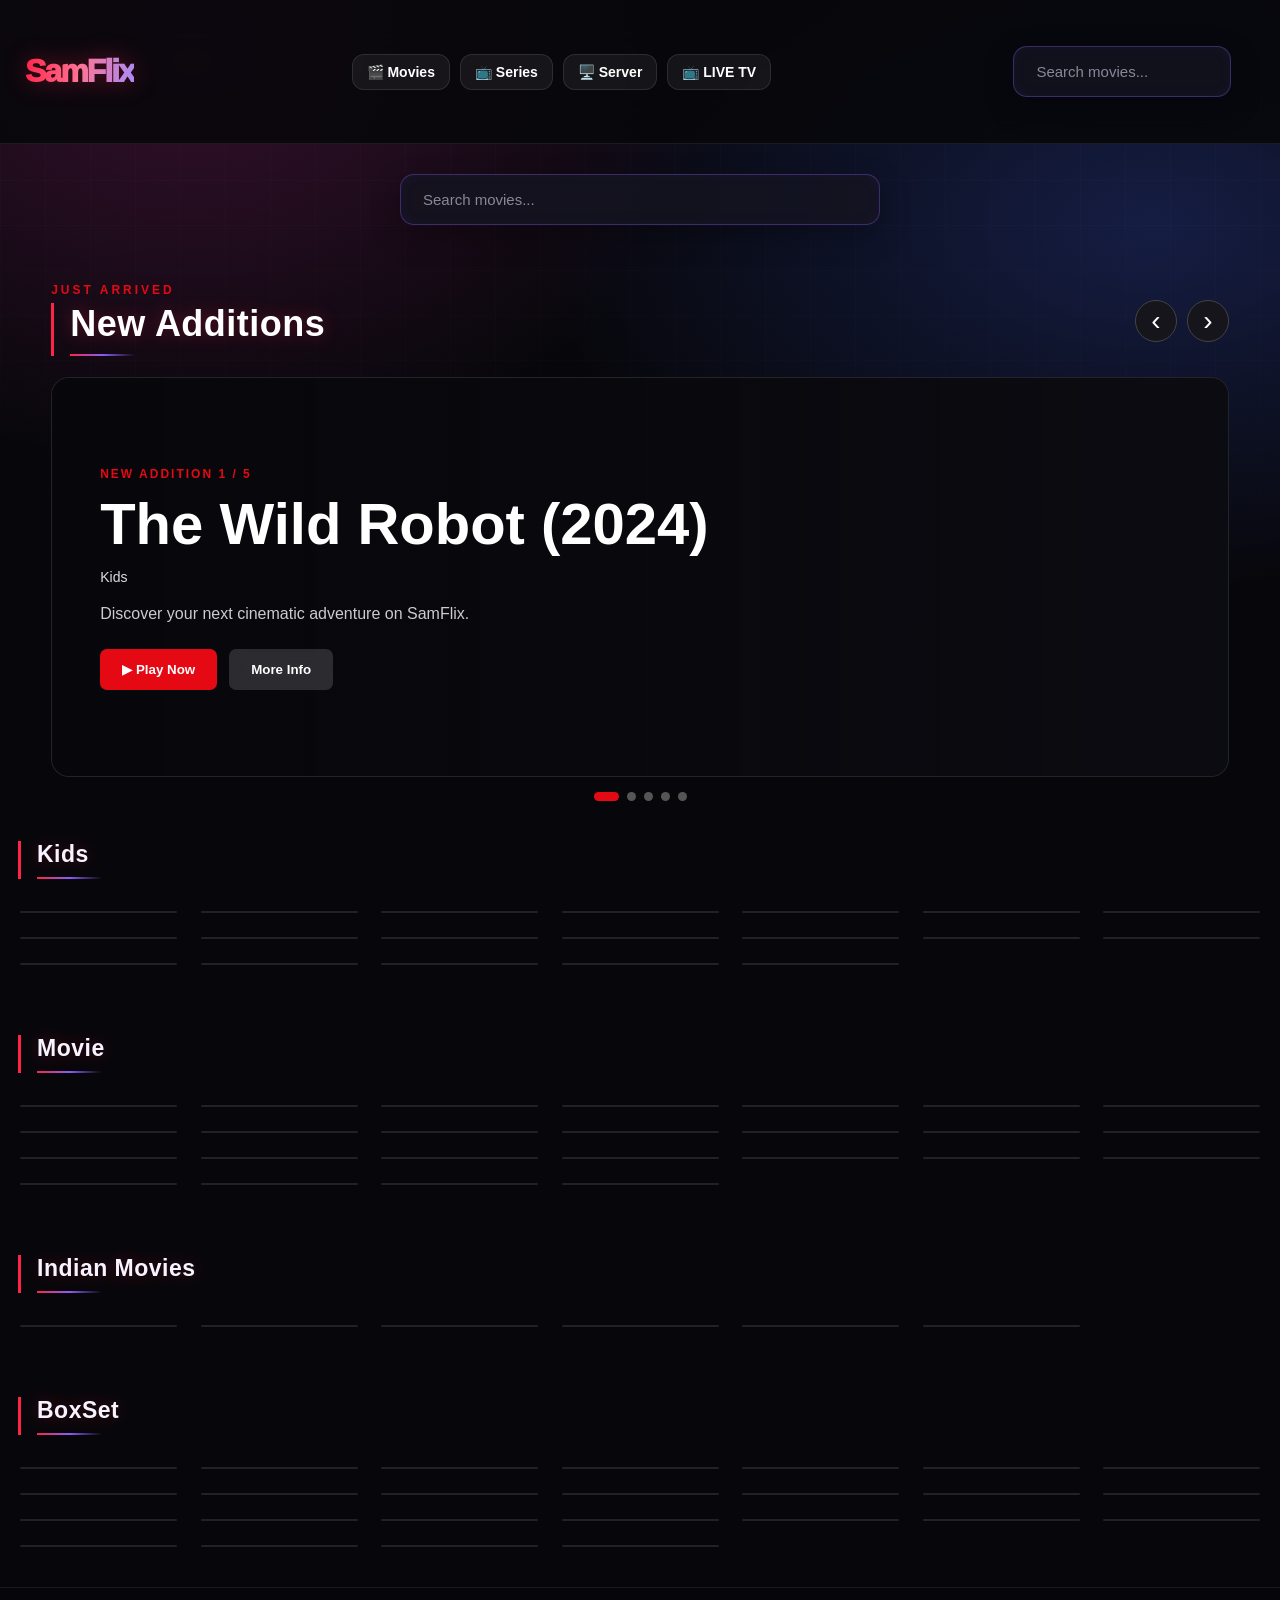
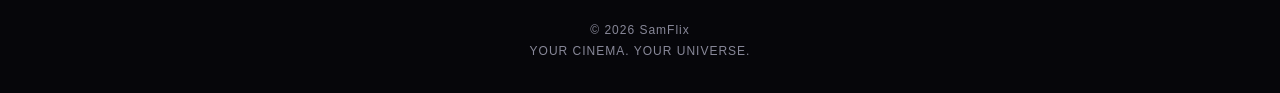
==== commit ff6a13cf: "Update index.html" ====
--- a/index.html
+++ b/index.html
@@ -21,6 +21,12 @@
             <a href="https://isa-flix.github.io/samflix/Oldsam/" title="Server Stream">🖥️ Server</a>
             <a href="https://isa-flix.github.io/samflix/LiveTV/" title="Live TV">📺 LIVE TV</a>
         </nav>
+     <section class="search-box" aria-label="Movie search">
+            <input id="search" type="search" placeholder="Search movies..." autocomplete="off"
+                   aria-label="Search movies">
+        </section>
+
+    
     </header>
 
     <main id="mainContent">
--- a/style02.css
+++ b/style02.css
@@ -63,19 +63,20 @@
     display: flex;
     justify-content: space-between;
     align-items: center;
-
-    padding: 18px 25px;
+    flex-wrap: wrap;
+    gap: 14px;
+
+    padding: 16px 25px;
 
     position: sticky;
     top: 0;
     z-index: 900;
 
-    background: rgba(7,7,11,.85);
-
+    background: rgba(7, 7, 11, 0.88);
     backdrop-filter: blur(25px);
     -webkit-backdrop-filter: blur(25px);
 
-    border-bottom: 1px solid rgba(255,255,255,.08);
+    border-bottom: 1px solid rgba(255, 255, 255, 0.08);
 }
 
 /* LOGO */
@@ -84,6 +85,7 @@
     font-size: 32px;
     font-weight: 1000;
     letter-spacing: -2px;
+    text-decoration: none;
 
     background: linear-gradient(
         100deg,
@@ -96,10 +98,10 @@
     -webkit-background-clip: text;
     -webkit-text-fill-color: transparent;
 
-    filter: drop-shadow(0 0 12px rgba(255,35,72,.35));
+    filter: drop-shadow(0 0 12px rgba(255, 35, 72, 0.35));
 
     cursor: pointer;
-    transition: .3s;
+    transition: 0.3s;
 }
 
 .logo:hover {
@@ -109,15 +111,10 @@
 /* NAVIGATION BUTTONS */
 
 .nav-links {
-    position: fixed;
-    top: 10px;
-    left: 300px;
-
     display: flex;
     flex-wrap: wrap;
+    align-items: center;
     gap: 10px;
-
-    z-index: 9999;
 }
 
 .nav-links a {
@@ -125,22 +122,20 @@
     justify-content: center;
     align-items: center;
 
-    padding: 10px 15px;
-
-    background: rgba(255,255,255,.06);
+    padding: 9px 14px;
+
+    background: rgba(255, 255, 255, 0.06);
     color: white;
 
     text-decoration: none;
     border-radius: 12px;
 
-    border: 1px solid rgba(255,255,255,.1);
-
-    font-size: 15px;
+    border: 1px solid rgba(255, 255, 255, 0.1);
+
+    font-size: 14px;
     font-weight: bold;
 
-    backdrop-filter: blur(10px);
-
-    transition: .3s ease;
+    transition: 0.3s ease;
 }
 
 .nav-links a:hover {
@@ -461,7 +456,18 @@
 @media (max-width: 600px) {
 
     .navbar {
-        padding: 13px 10px;
+        padding: 12px 14px;
+       justify-content: center;
+    }
+
+   .nav-links {
+        justify-content: center;
+        gap: 8px;
+    }
+
+    .nav-links a {
+        padding: 7px 11px;
+        font-size: 13px;
     }
 
     .logo {
@@ -546,7 +552,6 @@
     margin: 7px 0;
 }
 
-@media(max-width:600px) {
 
 /* ==========================================
    MOVIE INFORMATION MODAL
@@ -778,26 +783,32 @@
 
 .addition-stage {
     position: relative;
-    min-height: 390px;
+    min-height: 400px;
     overflow: hidden;
     border-radius: 18px;
-    background: #111;
+    background: #101018;
+    border: 1px solid rgba(255, 255, 255, 0.08);
     display: flex;
     align-items: center;
-}
-
+    justify-content: space-between;
+    gap: 30px;
+    padding: 36px 48px;
+}
+/* Blurred ambient background fill */
 .addition-backdrop {
     position: absolute;
-    inset: 0;
-    width: 100%;
-    height: 100%;
+    inset: -20px;
+    width: calc(100% + 40px);
+    height: calc(100% + 40px);
     object-fit: cover;
-    object-position: center 25%;
-    opacity: 0.65;
+    object-position: center;
+    filter: blur(22px) saturate(1.3);
+    opacity: 0.35;
     z-index: 0;
-}
-
-/* Dark gradient over the image for readable text */
+    pointer-events: none;
+}
+
+/* Dark gradient overlay for high text contrast */
 .addition-stage::after {
     content: "";
     position: absolute;
@@ -806,22 +817,40 @@
     pointer-events: none;
     background: linear-gradient(
         90deg,
-        #07070b 0%,
-        rgba(7, 7, 11, 0.85) 35%,
-        rgba(7, 7, 11, 0.25) 100%
+        rgba(7, 7, 11, 0.95) 0%,
+        rgba(7, 7, 11, 0.78) 55%,
+        rgba(7, 7, 11, 0.45) 100%
     );
 }
 
 /* Keep carousel text and buttons above the image */
+/* Left side text and buttons */
 .addition-content {
     position: relative;
     z-index: 2;
-}
-.addition-content {
+    flex: 1;
+    max-width: 620px;
+    padding: 0;
+}
+
+/* Right side crisp, uncropped 2:3 poster */
+.addition-poster {
     position: relative;
     z-index: 2;
-    width: min(650px, 90%);
-    padding: 45px;
+    flex-shrink: 0;
+    width: 220px;
+    aspect-ratio: 2 / 3;
+    object-fit: cover;
+    border-radius: 14px;
+    border: 1px solid rgba(255, 255, 255, 0.16);
+    box-shadow:
+        0 18px 40px rgba(0, 0, 0, 0.75),
+        0 0 28px rgba(255, 35, 72, 0.18);
+    transition: transform 0.35s ease;
+}
+
+.addition-stage:hover .addition-poster {
+    transform: scale(1.03);
 }
 
 .addition-number {
@@ -902,13 +931,17 @@
     background: #e50914;
 }
 
-@media (max-width: 600px) {
+@media (max-width: 650px) {
     .addition-stage {
-        min-height: 350px;
-    }
-
-    .addition-content {
-        padding: 25px;
+        flex-direction: column-reverse;
+        align-items: flex-start;
+        min-height: auto;
+        padding: 24px;
+        gap: 20px;
+    }
+
+    .addition-poster {
+        width: 150px;
     }
 
     .addition-description {
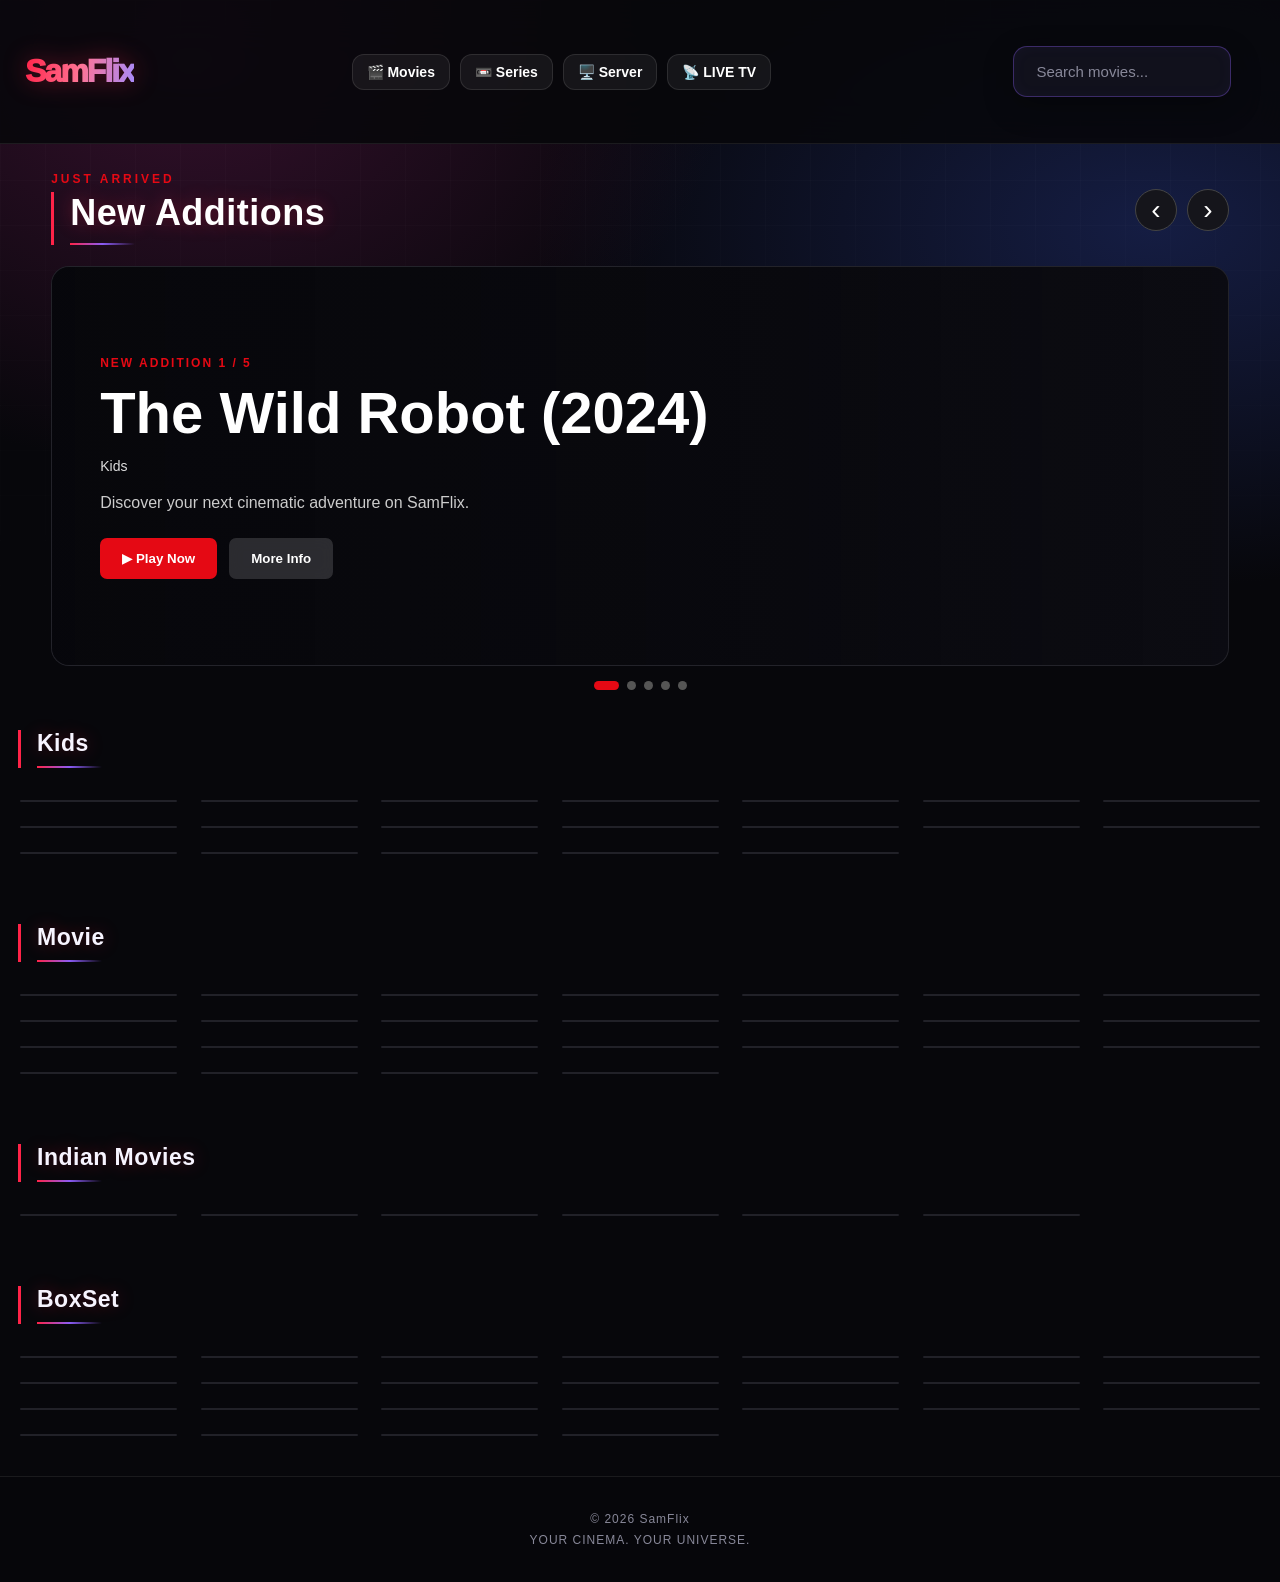
==== commit 2ed86fe0: "Update index.html" ====
--- a/index.html
+++ b/index.html
@@ -17,9 +17,9 @@
         <a class="logo" href="https://isa-flix.github.io/samflix/" aria-label="SamFlix home">SamFlix</a>
         <nav class="nav-links" aria-label="Main navigation">
             <a href="https://isa-flix.github.io/samflix/" title="Main SamFlix">🎬 Movies</a>
-            <a href="https://isa-flix.github.io/samflix/newsam/" title="NewSam">📺 Series</a>
+            <a href="https://isa-flix.github.io/samflix/newsam/" title="Series">📼 Series</a>
             <a href="https://isa-flix.github.io/samflix/Oldsam/" title="Server Stream">🖥️ Server</a>
-            <a href="https://isa-flix.github.io/samflix/LiveTV/" title="Live TV">📺 LIVE TV</a>
+            <a href="https://isa-flix.github.io/samflix/LiveTV/" title="Live TV">📡 LIVE TV</a>
         </nav>
      <section class="search-box" aria-label="Movie search">
             <input id="search" type="search" placeholder="Search movies..." autocomplete="off"
@@ -30,11 +30,7 @@
     </header>
 
     <main id="mainContent">
-        <section class="search-box" aria-label="Movie search">
-            <input id="search" type="search" placeholder="Search movies..." autocomplete="off"
-                   aria-label="Search movies">
-        </section>
-
+       
         <section id="hero" class="hero" aria-label="Featured movie" hidden>
             <div id="heroBackground" class="hero-background"></div>
             <div class="hero-content">
